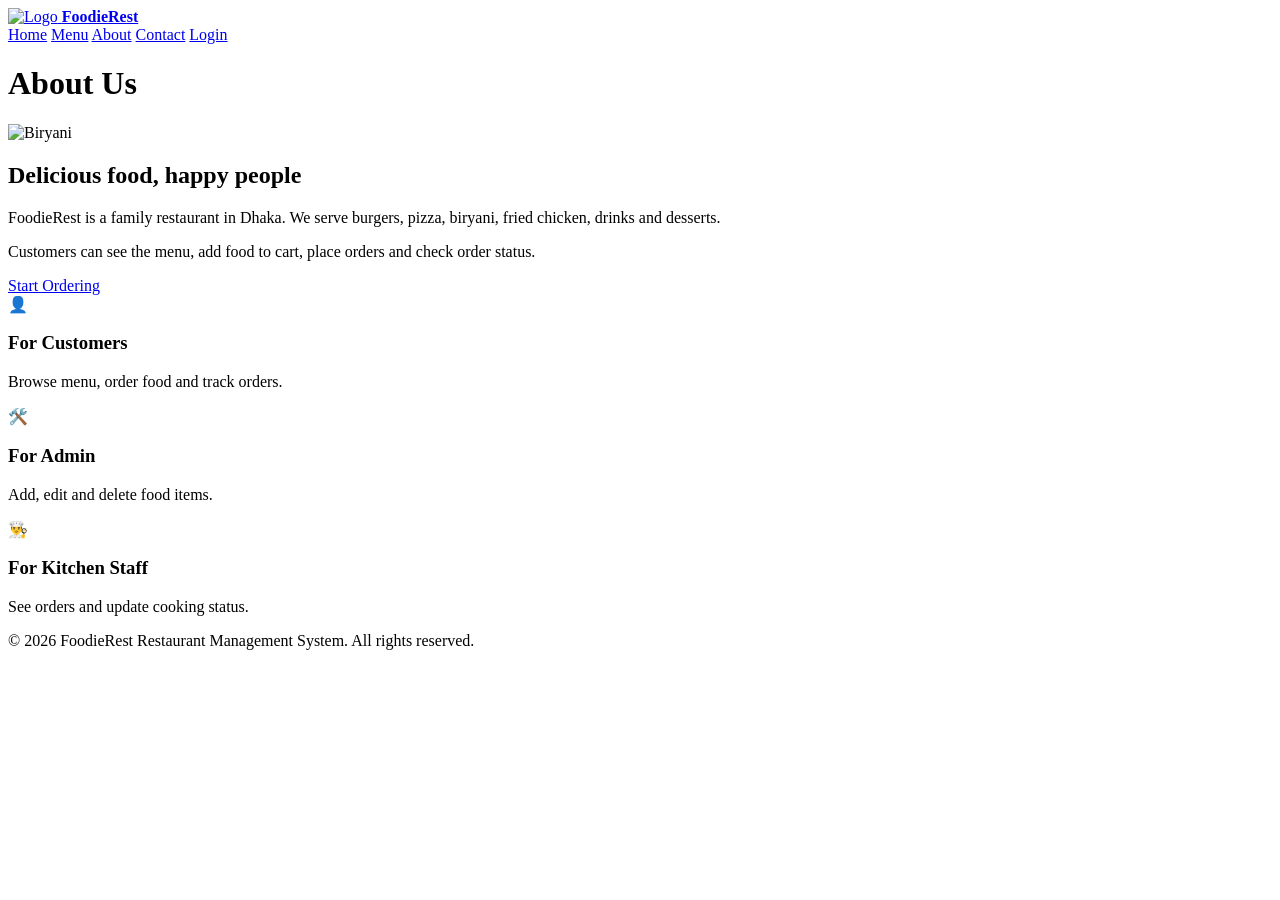
==== about.html @ 2017148a "Initial project setup" ====
<!DOCTYPE html>
<html>
<head>
    <title>FoodieRest | About Us</title>

    <link rel="stylesheet" href="style.css">
    <link rel="stylesheet" href="customer.css">
</head>

<body>

    <!-- Navbar -->
    <header class="navbar">
        <div class="container">

            <a href="index.html" class="logo">
                <img src="images/logo.svg" alt="Logo">
                <strong>Foodie<span>Rest</span></strong>
            </a>

            <nav class="nav-links">
                <a href="index.html">Home</a>
                <a href="index.html#popular">Menu</a>
                <a href="about.html" class="active">About</a>
                <a href="contact.html">Contact</a>
                <a href="role.html" class="btn btn-primary btn-small">Login</a>
            </nav>

        </div>
    </header>

    <!-- About Us -->
    <main class="container">

        <h1 class="page-title">About Us</h1>

        <section class="box about-grid">

            <img src="images/biryani.svg" alt="Biryani">

            <div class="about-text">

                <h2>Delicious food, happy people</h2>

                <p>
                    FoodieRest is a family restaurant in Dhaka.
                    We serve burgers, pizza, biryani, fried chicken,
                    drinks and desserts.
                </p>

                <p>
                    Customers can see the menu, add food to cart,
                    place orders and check order status.
                </p>

                <a href="role.html" class="btn btn-primary">
                    Start Ordering
                </a>

            </div>
        </section>

        <!-- Services -->
        <section class="section">

            <div class="why-grid">

                <div class="why-item">
                    <div class="why-icon">👤</div>
                    <h3>For Customers</h3>
                    <p>Browse menu, order food and track orders.</p>
                </div>

                <div class="why-item">
                    <div class="why-icon">🛠️</div>
                    <h3>For Admin</h3>
                    <p>Add, edit and delete food items.</p>
                </div>

                <div class="why-item">
                    <div class="why-icon">👨‍🍳</div>
                    <h3>For Kitchen Staff</h3>
                    <p>See orders and update cooking status.</p>
                </div>

            </div>
        </section>

    </main>

    <!-- Footer -->
    <footer class="footer">
        <p>
            &copy; 2026 FoodieRest Restaurant Management System.
            All rights reserved.
        </p>
    </footer>

</body>
</html>
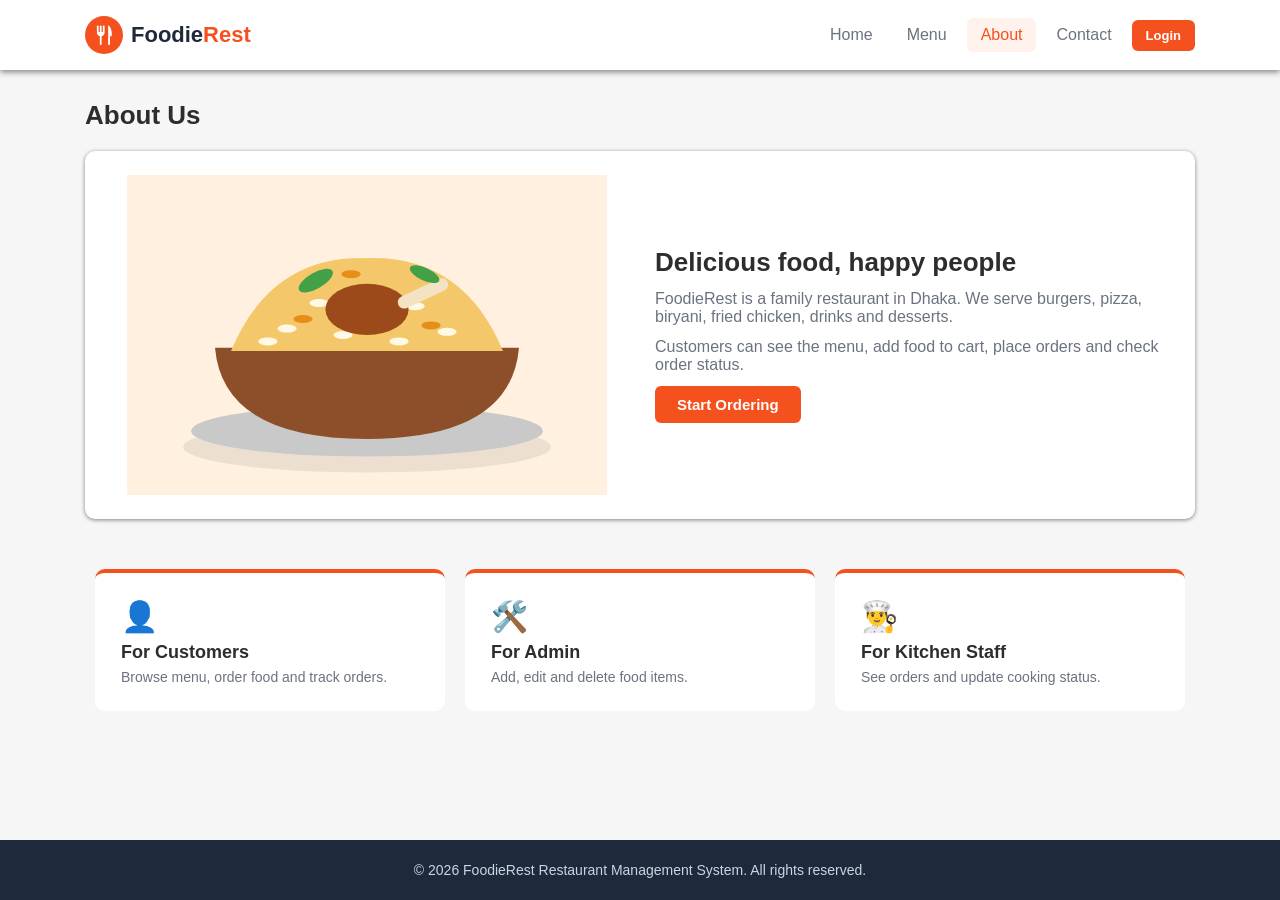
==== commit 4546a3b9: "Update admin login and registration pages" ====
--- a/about.html
+++ b/about.html
@@ -4,8 +4,8 @@
 <head>
     <title>FoodieRest | About Us</title>
 
-    <link rel="stylesheet" href="style.css">
-    <link rel="stylesheet" href="customer.css">
+   
+    <link rel="stylesheet" href="about.css">
 </head>
 
 <body>
--- a/about.css
+++ b/about.css
@@ -0,0 +1,230 @@
+
+/* Basic CSS */
+
+* {
+    margin: 0;
+    padding: 0;
+    box-sizing: border-box;
+}
+
+body {
+    font-family: Arial, sans-serif;
+    color: #2D2D2D;
+    background-color: #F6F6F7;
+    min-height: 100vh;
+    display: flex;
+    flex-direction: column;
+}
+
+main {
+    flex: 1;
+}
+
+a {
+    text-decoration: none;
+    color: inherit;
+}
+
+img {
+    max-width: 100%;
+}
+
+/* Container */
+
+.container {
+    max-width: 1150px;
+    margin: auto;
+    padding: 0 20px;
+}
+
+/* Logo */
+
+.logo {
+    display: flex;
+    align-items: center;
+    gap: 8px;
+    font-size: 22px;
+    font-weight: bold;
+    color: #1E293B;
+}
+
+.logo img {
+    width: 38px;
+    height: 38px;
+}
+
+.logo span {
+    color: #F4511E;
+}
+
+/* Navbar */
+
+.navbar {
+    background-color: white;
+    box-shadow: 0 2px 6px gray;
+}
+
+.navbar .container {
+    display: flex;
+    justify-content: space-between;
+    align-items: center;
+    height: 70px;
+}
+
+.nav-links {
+    display: flex;
+    align-items: center;
+    gap: 6px;
+}
+
+.nav-links a {
+    padding: 8px 14px;
+    color: #6B7280;
+    border-radius: 6px;
+}
+
+.nav-links a:hover {
+    color: #F4511E;
+}
+
+.nav-links .active {
+    color: #F4511E;
+    background-color: #FFF1EB;
+}
+
+/* Button */
+
+.btn {
+    display: inline-block;
+    padding: 10px 22px;
+    border: none;
+    border-radius: 6px;
+    font-size: 15px;
+    font-weight: bold;
+}
+
+.btn-primary {
+    background-color: #F4511E;
+    color: white;
+}
+
+.btn-primary:hover {
+    background-color: #D84315;
+}
+
+.btn-small {
+    padding: 6px 14px;
+    font-size: 13px;
+}
+
+/* Login Button */
+
+.nav-links .btn-primary {
+    color: white;
+}
+
+/* Page Title */
+
+.page-title {
+    font-size: 26px;
+    margin: 30px 0 20px;
+}
+
+/* White Box */
+
+.box {
+    background-color: white;
+    border-radius: 10px;
+    padding: 24px;
+    box-shadow: 0 1px 4px gray;
+}
+
+/* Footer */
+
+.footer {
+    background-color: #1E293B;
+    color: #CBD5E1;
+    text-align: center;
+    padding: 22px;
+    margin-top: 60px;
+    font-size: 14px;
+}
+
+
+
+
+
+
+
+
+
+
+
+
+
+
+
+
+
+
+/* About Image and Text */
+
+.about-grid {
+    display: flex;
+    align-items: center;
+    gap: 30px;
+}
+
+.about-grid img {
+    width: 50%;
+    height: 320px;
+    border-radius: 10px;
+}
+
+.about-text {
+    width: 50%;
+}
+
+.about-text h2 {
+    font-size: 26px;
+    margin-bottom: 12px;
+}
+
+.about-text p {
+    color: #6B7280;
+    margin-bottom: 12px;
+}
+
+/* Services */
+
+.section {
+    margin-top: 40px;
+}
+
+.why-grid {
+    display: flex;
+}
+
+.why-item {
+    width: 33.33%;
+    background-color: white;
+    padding: 26px;
+    margin: 10px;
+    border-radius: 10px;
+    border-top: 4px solid #F4511E;
+}
+
+.why-icon {
+    font-size: 30px;
+    margin-bottom: 8px;
+}
+
+.why-item h3 {
+    font-size: 18px;
+    margin-bottom: 6px;
+}
+
+.why-item p {
+    color: #6B7280;
+    font-size: 14px;
+}
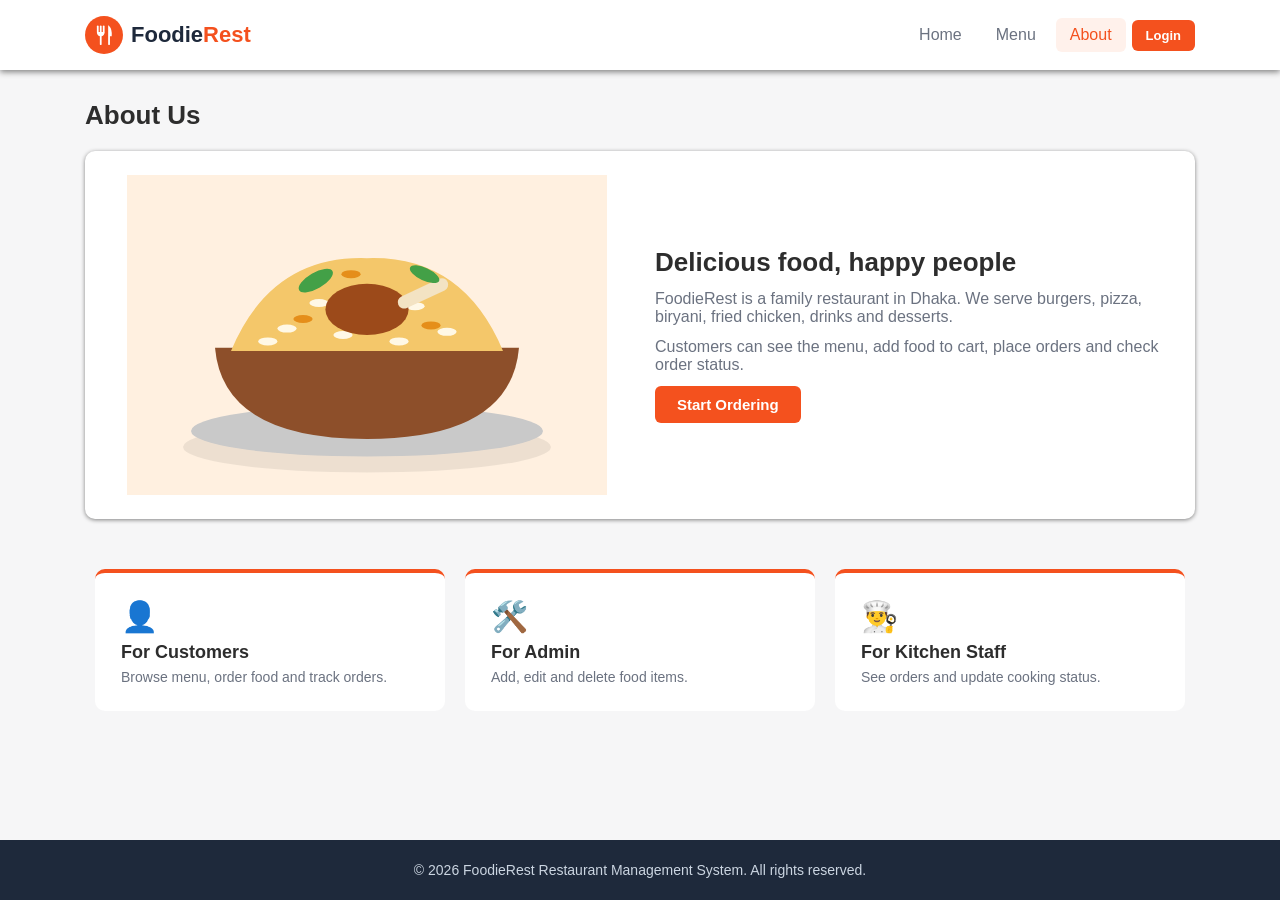
==== commit dfcb81ed: "Update all HTML and CSS files" ====
--- a/about.html
+++ b/about.html
@@ -23,8 +23,8 @@
                 <a href="index.html">Home</a>
                 <a href="index.html#popular">Menu</a>
                 <a href="about.html" class="active">About</a>
-                <a href="contact.html">Contact</a>
-                <a href="role.html" class="btn btn-primary btn-small">Login</a>
+            
+                <a href="admin-login.html" class="btn btn-primary btn-small">Login</a>
             </nav>
 
         </div>
@@ -85,6 +85,7 @@
                 </div>
 
             </div>
+             <script src="storage.js"></script>
         </section>
 
     </main>
